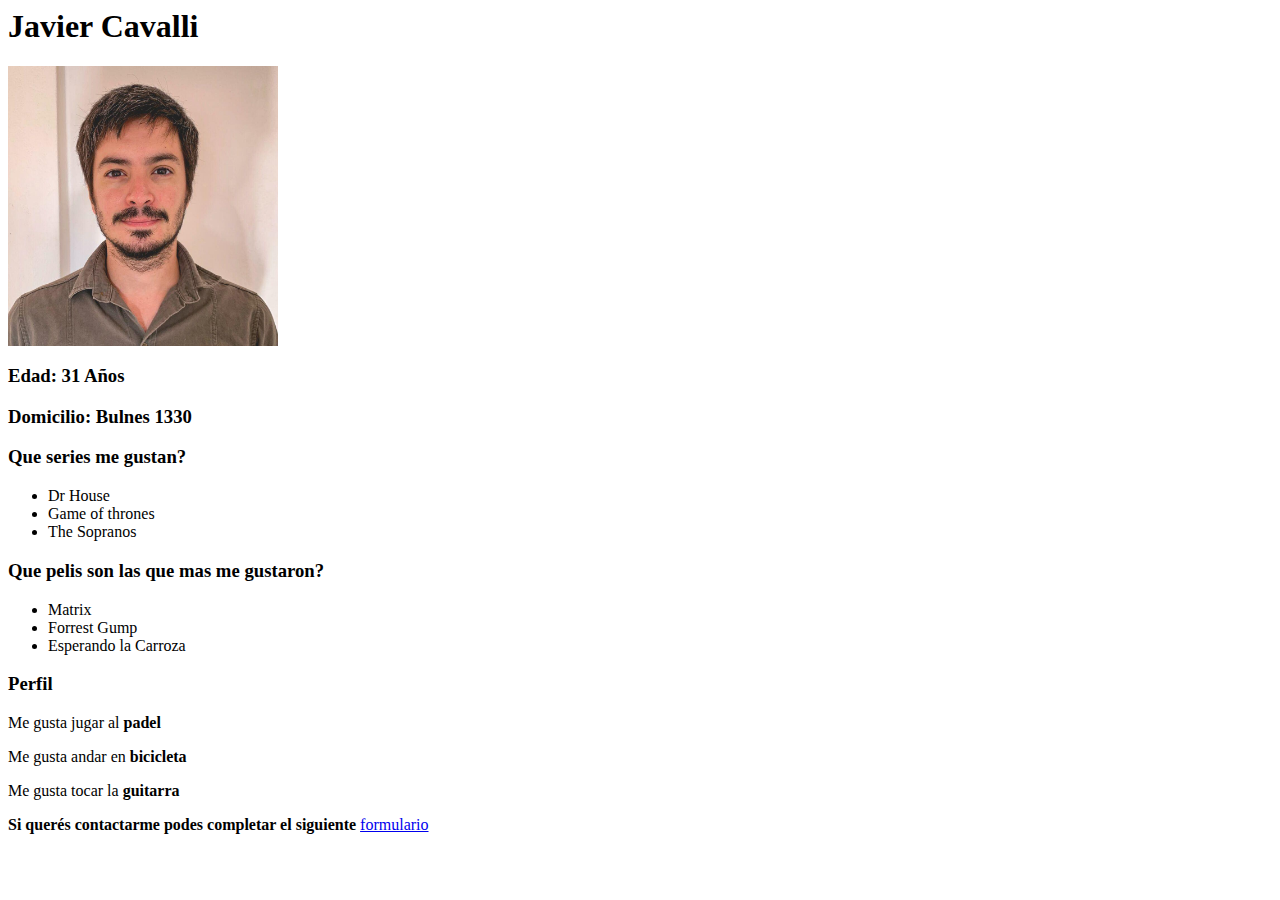
==== index.html @ f87e75db "12822  cambios de html" ====
<html lang="en">
<head>
    <meta charset="UTF-8">
    <meta http-equiv="X-UA-Compatible" content="IE=edge">
    <meta name="viewport" content="width=device-width, initial-scale=1.0">
    <title>Document</title>
</head>
<body>
    <div class="main-container">
        <div class="title">
            <h1>Javier Cavalli</h1>
        </div>
        <div class="picture-cv">
            <img src="img/foto-cv.png" alt="foto-cv" width="270">
        </div>
        <div class="personal-data">
            <h3>Edad: 31 Años</h3>
            <h3>Domicilio: Bulnes 1330</h3>
        </div>
        <div class="favourite-series">
            <h3>Que series me gustan?</h3>
            <ul>
                <li>Dr House</li>
                <li>Game of thrones</li>
                <li>The Sopranos</li>
            </ul>            
        </div>
        <div class="favourite-series">
            <h3>Que pelis son las que mas me gustaron?</h3>
            <ul>
                <li>Matrix</li>
                <li>Forrest Gump</li>
                <li>Esperando la Carroza</li>
            </ul>            
        </div>
        <div class="profile">
            <h3>Perfil</h3>
            <p>Me gusta jugar al <b>padel</b></p>
            <p>Me gusta andar en <b>bicicleta</b></p>
            <p>Me gusta tocar la <b>guitarra</b></p>
        </div>
        <div class="contact">
            <p><b>Si querés contactarme podes completar el siguiente</b> <a href="/formulario.html">formulario</a></p>
        </div>
    </div>

</body>
</html>
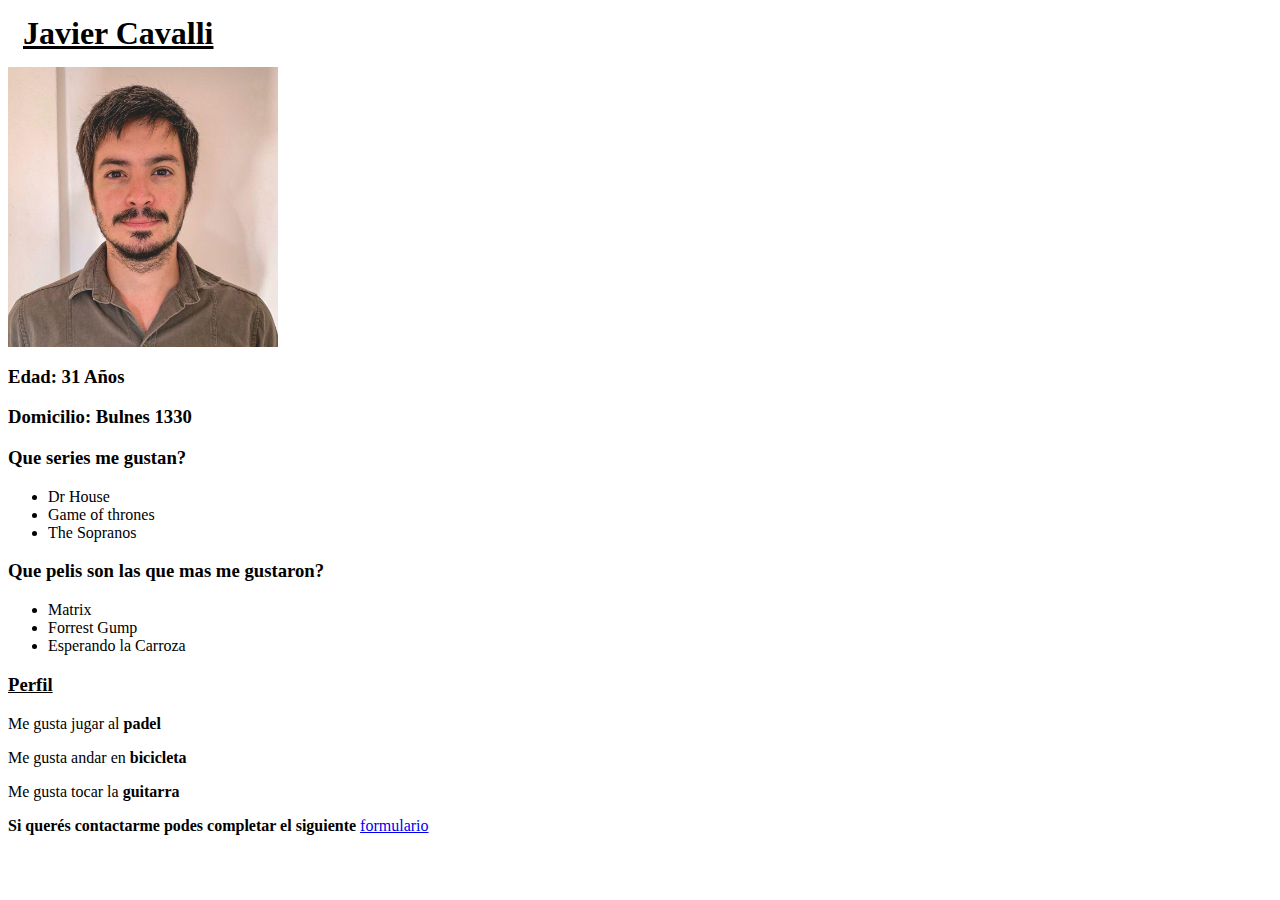
==== commit 8266939f: "12132022 jugando con el css" ====
--- a/index.html
+++ b/index.html
@@ -4,18 +4,19 @@
     <meta http-equiv="X-UA-Compatible" content="IE=edge">
     <meta name="viewport" content="width=device-width, initial-scale=1.0">
     <title>Document</title>
+    <link rel="stylesheet" href="styles.css">
 </head>
 <body>
     <div class="main-container">
         <div class="title">
-            <h1>Javier Cavalli</h1>
+            <h1 class="title-h1">Javier Cavalli</h1>
         </div>
         <div class="picture-cv">
             <img src="img/foto-cv.png" alt="foto-cv" width="270">
         </div>
         <div class="personal-data">
-            <h3>Edad: 31 Años</h3>
-            <h3>Domicilio: Bulnes 1330</h3>
+            <h3 class="personal-data-h3">Edad: 31 Años</h3>
+            <h3 class="personal-data-h3">Domicilio: Bulnes 1330</h3>
         </div>
         <div class="favourite-series">
             <h3>Que series me gustan?</h3>
@@ -34,10 +35,10 @@
             </ul>            
         </div>
         <div class="profile">
-            <h3>Perfil</h3>
-            <p>Me gusta jugar al <b>padel</b></p>
-            <p>Me gusta andar en <b>bicicleta</b></p>
-            <p>Me gusta tocar la <b>guitarra</b></p>
+            <h3 class="profile-h3">Perfil</h3>
+            <p class="profile-p-1">Me gusta jugar al <b>padel</b></p>
+            <p class="profile-p-2">Me gusta andar en <b>bicicleta</b></p>
+            <p class="profile-p-3">Me gusta tocar la <b>guitarra</b></p>
         </div>
         <div class="contact">
             <p><b>Si querés contactarme podes completar el siguiente</b> <a href="/formulario.html">formulario</a></p>
--- a/styles.css
+++ b/styles.css
@@ -0,0 +1,29 @@
+.title-h1 {
+  text-decoration: underline;
+  margin: 15px;
+}
+
+.personal-data-h3 {
+  font-weight: 800;
+}
+
+.profile-h3 {
+  text-decoration: underline;
+}
+
+.profile-p-1:hover {
+  background-color: black;
+  color: white;
+}
+
+.profile-p-2:hover {
+  background-color: black;
+  color: white;
+  transform: translate(42px, 18px);
+}
+
+.profile-p-3:hover {
+  background-color: black;
+  color: white;
+  rotate: 180deg;
+}
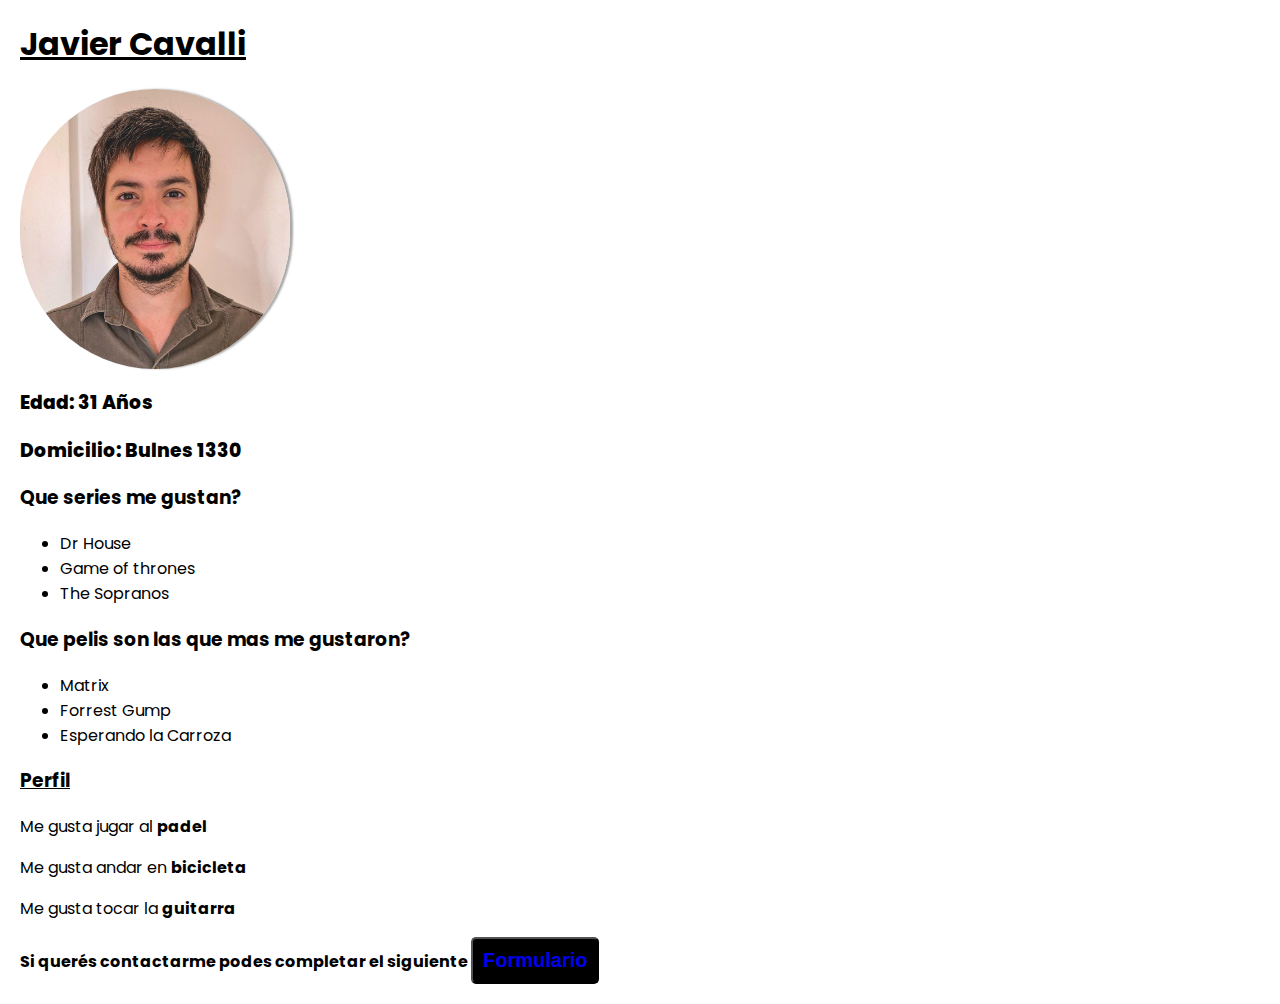
==== commit f3cfd7f8: "12192022 cambios de css" ====
--- a/index.html
+++ b/index.html
@@ -5,6 +5,10 @@
     <meta name="viewport" content="width=device-width, initial-scale=1.0">
     <title>Document</title>
     <link rel="stylesheet" href="styles.css">
+    <link rel="preconnect" href="https://fonts.googleapis.com">
+    <link rel="preconnect" href="https://fonts.gstatic.com" crossorigin>
+    <link href="https://fonts.googleapis.com/css2?family=Poppins:wght@200;400;500;600&display=swap" rel="stylesheet">
+    <link rel="stylesheet" href="https://cdnjs.cloudflare.com/ajax/libs/font-awesome/6.2.1/css/all.min.css" integrity="sha512-MV7K8+y+gLIBoVD59lQIYicR65iaqukzvf/nwasF0nqhPay5w/9lJmVM2hMDcnK1OnMGCdVK+iQrJ7lzPJQd1w==" crossorigin="anonymous" referrerpolicy="no-referrer" />
 </head>
 <body>
     <div class="main-container">
@@ -12,7 +16,7 @@
             <h1 class="title-h1">Javier Cavalli</h1>
         </div>
         <div class="picture-cv">
-            <img src="img/foto-cv.png" alt="foto-cv" width="270">
+            <img src="img/foto-cv.png" alt="foto-cv" width="270" class="picture-cv-try">
         </div>
         <div class="personal-data">
             <h3 class="personal-data-h3">Edad: 31 Años</h3>
@@ -21,27 +25,27 @@
         <div class="favourite-series">
             <h3>Que series me gustan?</h3>
             <ul>
-                <li>Dr House</li>
-                <li>Game of thrones</li>
-                <li>The Sopranos</li>
+                <li>Dr House <i class="fa-solid fa-stethoscope"></i></li>
+                <li>Game of thrones <i class="fa-solid fa-dragon"></i></li>
+                <li>The Sopranos <i class="fa-brands fa-redhat"></i></li>
             </ul>            
         </div>
         <div class="favourite-series">
-            <h3>Que pelis son las que mas me gustaron?</h3>
+            <h3>Que pelis son las que mas me gustaron? <i class="fa-solid fa-video"></i></h3>
             <ul>
-                <li>Matrix</li>
+                <li>Matrix </li>
                 <li>Forrest Gump</li>
                 <li>Esperando la Carroza</li>
             </ul>            
         </div>
         <div class="profile">
             <h3 class="profile-h3">Perfil</h3>
-            <p class="profile-p-1">Me gusta jugar al <b>padel</b></p>
-            <p class="profile-p-2">Me gusta andar en <b>bicicleta</b></p>
-            <p class="profile-p-3">Me gusta tocar la <b>guitarra</b></p>
+            <p class="profile-p-1">Me gusta jugar al <b>padel</b> <i class="fa-solid fa-table-tennis-paddle-ball"></i></p>
+            <p class="profile-p-2">Me gusta andar en <b>bicicleta</b> <i class="fa-solid fa-bicycle"></i></p>
+            <p class="profile-p-3">Me gusta tocar la <b>guitarra</b> <i class="fa-solid fa-guitar"></i></p>
         </div>
         <div class="contact">
-            <p><b>Si querés contactarme podes completar el siguiente</b> <a href="/formulario.html">formulario</a></p>
+            <p><b>Si querés contactarme podes completar el siguiente </b><button class="form-button"><a class="form-button-a" href="/formulario.html">Formulario</a></button></p>
         </div>
     </div>
 
--- a/styles.css
+++ b/styles.css
@@ -1,6 +1,10 @@
+body {
+  font-family: "Poppins", serif;
+  margin: 20px;
+}
+
 .title-h1 {
   text-decoration: underline;
-  margin: 15px;
 }
 
 .personal-data-h3 {
@@ -11,19 +15,58 @@
   text-decoration: underline;
 }
 
+.profile-p-1 {
+  width: fit-content;
+}
+.profile-p-2 {
+  width: fit-content;
+}
+.profile-p-3 {
+  width: fit-content;
+}
+
 .profile-p-1:hover {
   background-color: black;
   color: white;
+  transition: 0.5s;
 }
 
 .profile-p-2:hover {
   background-color: black;
   color: white;
-  transform: translate(42px, 18px);
+  transition: 0.5s;
 }
 
 .profile-p-3:hover {
   background-color: black;
   color: white;
-  rotate: 180deg;
+  transition: 0.5s;
 }
+
+.picture-cv-try {
+  border-radius: 140px;
+  align-items: center;
+  justify-content: center;
+  box-shadow: 3px 0px 2px rgb(169, 169, 169);
+}
+
+.form-button {
+  background-color: #000000;
+  font-size: 20px;
+  font-weight: bold;
+  border-radius: 5px;
+  padding: 10px;
+}
+
+.form-button:hover {
+  background-color: #ffffff;
+  transition: 0.5s;
+  border-color: #ffffff;
+  box-shadow: #ffffff;
+  border-style: none;
+  border: 3px solid transparent;
+}
+
+.form-button-a {
+  text-decoration: none;
+}
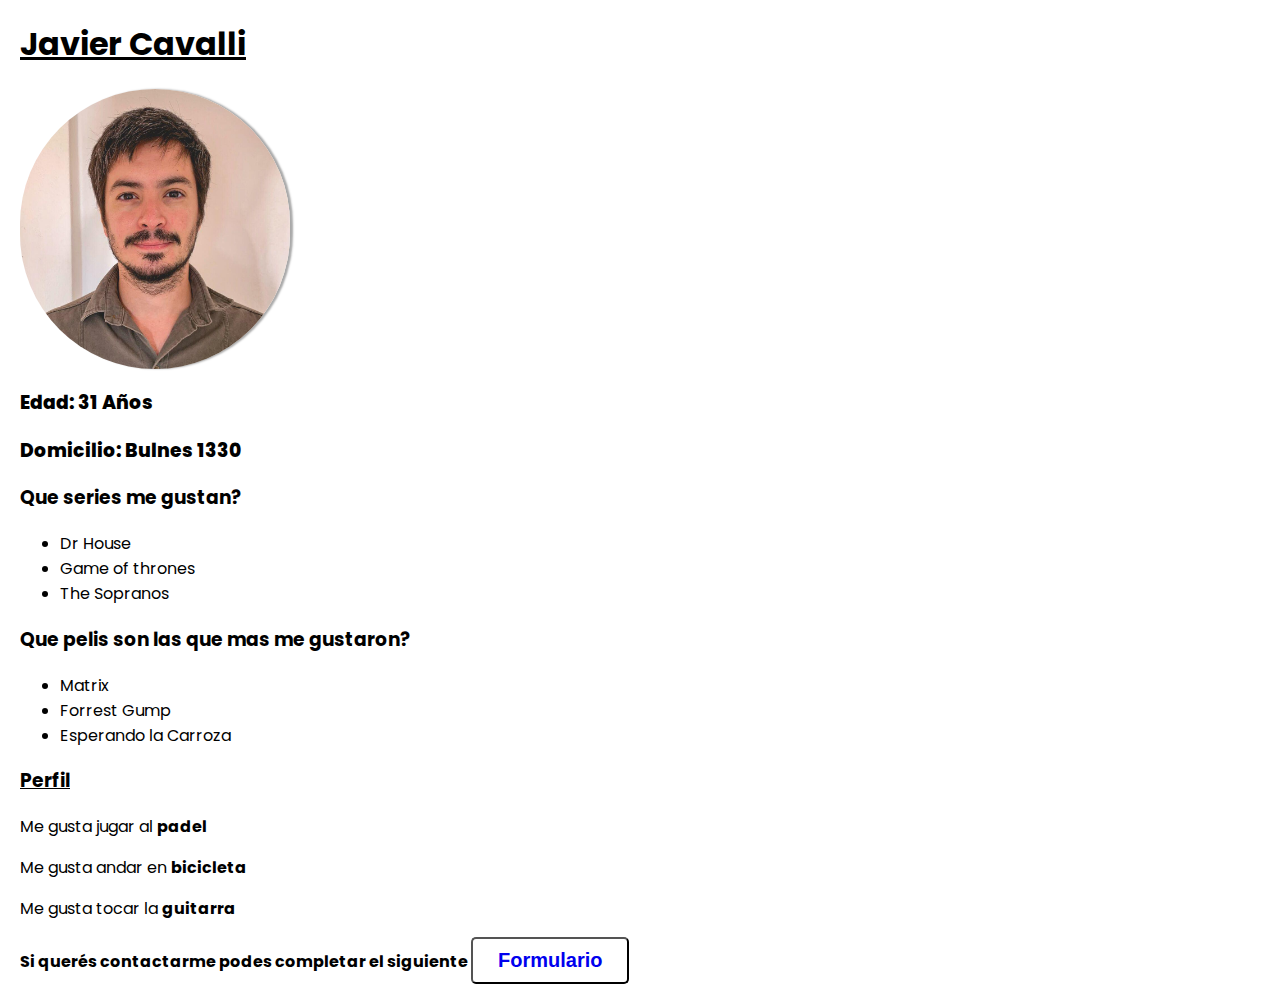
==== commit ec9c8b44: "12192022 mas cambios css" ====
--- a/index.html
+++ b/index.html
@@ -50,4 +50,6 @@
     </div>
 
 </body>
-</html>+</html>
+
+
--- a/styles.css
+++ b/styles.css
@@ -1,6 +1,10 @@
 body {
   font-family: "Poppins", serif;
   margin: 20px;
+}
+
+a:visited {
+  color: #5957df;
 }
 
 .title-h1 {
@@ -51,18 +55,17 @@
 }
 
 .form-button {
-  background-color: #000000;
+  border-color: #000000;
+  background-color: #ffffff;
   font-size: 20px;
   font-weight: bold;
   border-radius: 5px;
-  padding: 10px;
+  padding: 10px 25px 10px 25px;
 }
 
 .form-button:hover {
-  background-color: #ffffff;
+  background-color: #000000;
   transition: 0.5s;
-  border-color: #ffffff;
-  box-shadow: #ffffff;
   border-style: none;
   border: 3px solid transparent;
 }
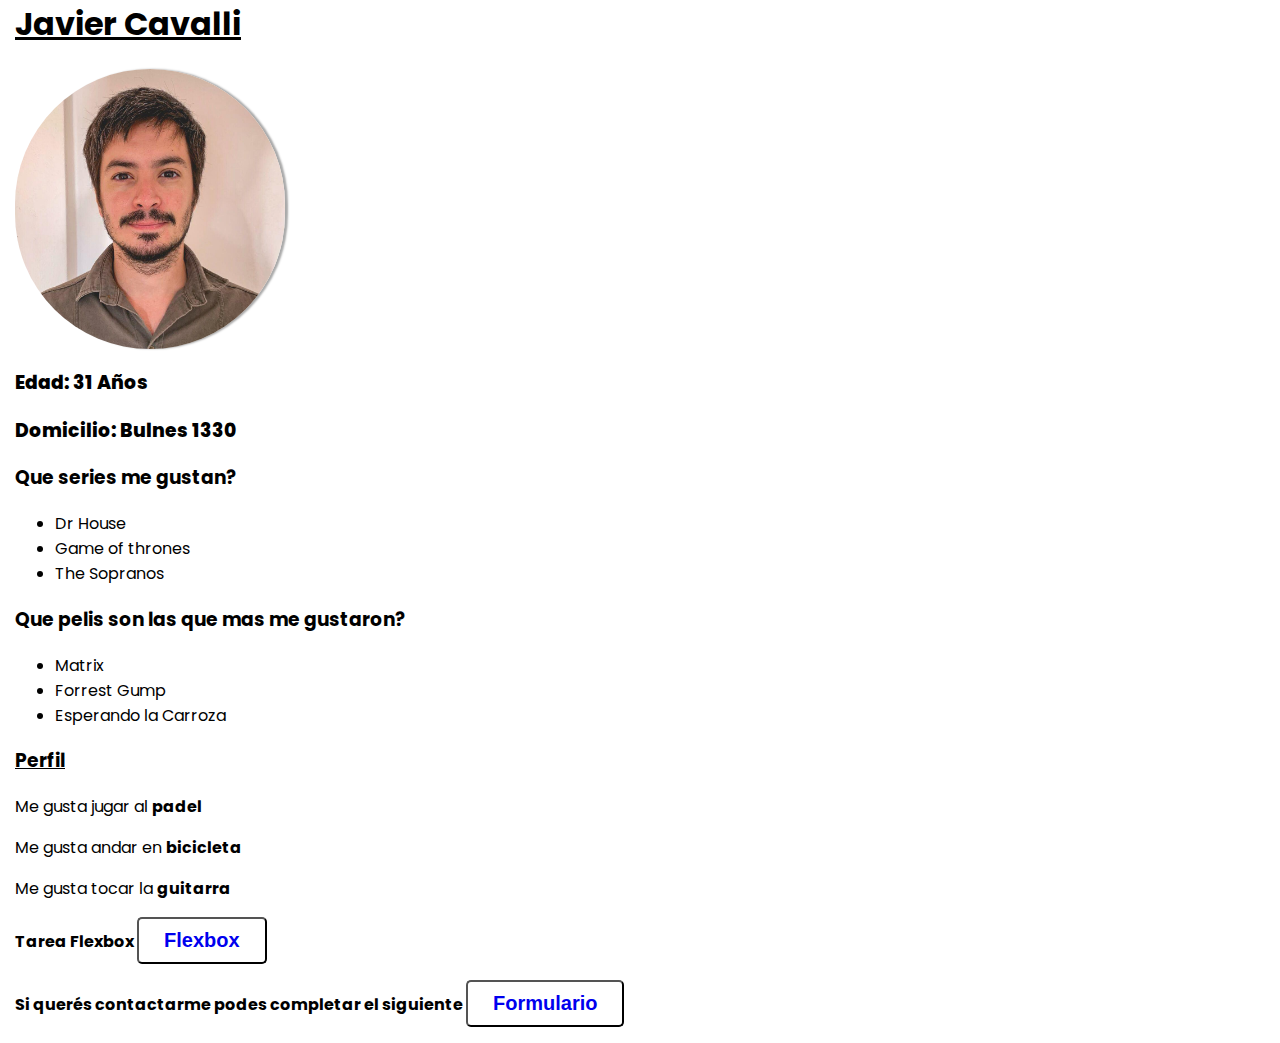
==== commit d28d7014: "tarea flexbox" ====
--- a/index.html
+++ b/index.html
@@ -11,7 +11,7 @@
     <link rel="stylesheet" href="https://cdnjs.cloudflare.com/ajax/libs/font-awesome/6.2.1/css/all.min.css" integrity="sha512-MV7K8+y+gLIBoVD59lQIYicR65iaqukzvf/nwasF0nqhPay5w/9lJmVM2hMDcnK1OnMGCdVK+iQrJ7lzPJQd1w==" crossorigin="anonymous" referrerpolicy="no-referrer" />
 </head>
 <body>
-    <div class="main-container">
+    <div class="index-main-container">
         <div class="title">
             <h1 class="title-h1">Javier Cavalli</h1>
         </div>
@@ -45,6 +45,7 @@
             <p class="profile-p-3">Me gusta tocar la <b>guitarra</b> <i class="fa-solid fa-guitar"></i></p>
         </div>
         <div class="contact">
+            <p><b>Tarea Flexbox </b><button class="form-button"><a class="form-button-a" href="/flexbox.html">Flexbox</a></button></p>
             <p><b>Si querés contactarme podes completar el siguiente </b><button class="form-button"><a class="form-button-a" href="/formulario.html">Formulario</a></button></p>
         </div>
     </div>
--- a/styles.css
+++ b/styles.css
@@ -1,10 +1,14 @@
 body {
   font-family: "Poppins", serif;
-  margin: 20px;
+  margin: 0px;
 }
 
 a:visited {
   color: #5957df;
+}
+
+.index-main-container {
+  margin-left: 15px;
 }
 
 .title-h1 {
@@ -54,6 +58,10 @@
   box-shadow: 3px 0px 2px rgb(169, 169, 169);
 }
 
+.form-main-container {
+  margin: 20px;
+}
+
 .form-button {
   border-color: #000000;
   background-color: #ffffff;
@@ -63,6 +71,12 @@
   padding: 10px 25px 10px 25px;
 }
 
+.fb-title {
+  display: flex;
+  align-items: center;
+  justify-content: center;
+}
+
 .form-button:hover {
   background-color: #000000;
   transition: 0.5s;
@@ -70,6 +84,87 @@
   border: 3px solid transparent;
 }
 
+.form-button-fb {
+  border-color: #000000;
+  background-color: #ffffff;
+  font-size: 20px;
+  font-weight: bold;
+  border-radius: 5px;
+  padding: 10px 25px 10px 25px;
+  margin: 30px;
+}
+
+.form-button-fb:hover {
+  background-color: #000000;
+  transition: 0.5s;
+  border-style: none;
+  border: 3px solid transparent;
+}
+
+.fb-button {
+  display: flex;
+  align-items: center;
+  justify-content: center;
+}
+
 .form-button-a {
   text-decoration: none;
 }
+
+.caja-roja {
+  width: 250px;
+  height: 250px;
+  background-color: red;
+}
+
+.caja-azul {
+  width: 250px;
+  height: 250px;
+  background-color: blue;
+}
+
+.caja-verde {
+  width: 250px;
+  height: 250px;
+  background-color: green;
+  justify-content: right;
+}
+
+.ejemplo-uno {
+  display: flex;
+  flex-direction: column;
+  align-items: flex-end;
+  justify-content: right;
+}
+
+.ejemplo-dos {
+  display: flex;
+  flex-direction: row-reverse;
+  align-items: center;
+  justify-content: center;
+  margin: 300px 0px 300px 0px;
+}
+
+.ejemplo-tres {
+  display: flex;
+  flex-direction: row;
+  align-items: center;
+  justify-content: space-between;
+  margin: 300px 0px 300px 0px;
+}
+
+.ejercicio-title {
+  display: flex;
+  align-items: center;
+  justify-content: center;
+}
+
+.fb-number {
+  display: flex;
+  color: #fff;
+  font-weight: 500;
+  padding-top: 35%;
+  justify-content: center;
+  align-items: center;
+  align-content: center;
+}
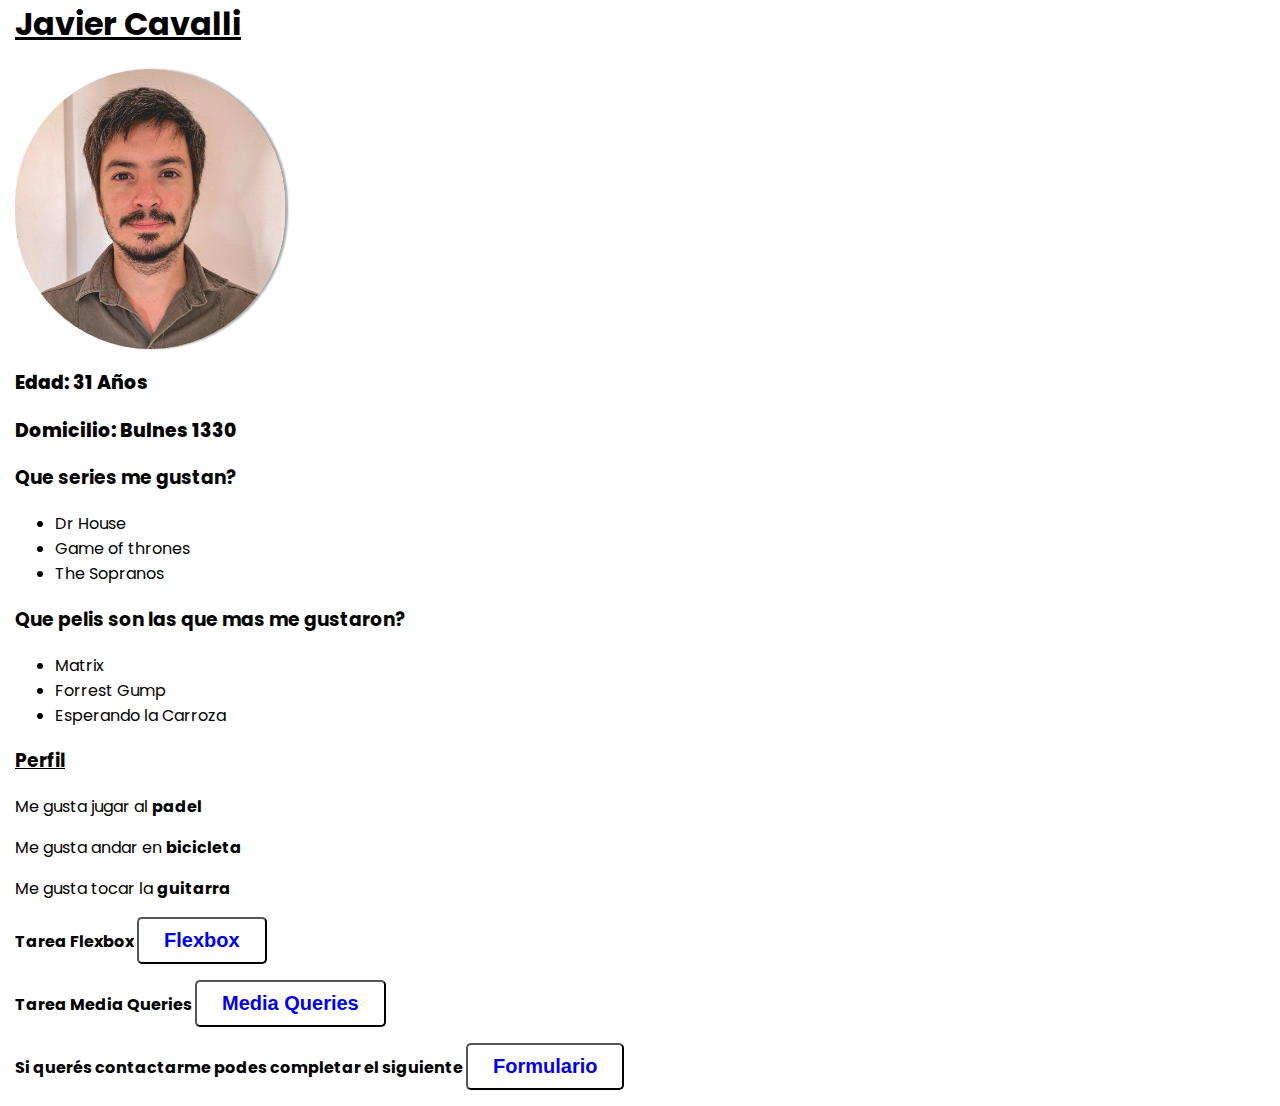
==== commit 2ef66750: "tarea media queries" ====
--- a/index.html
+++ b/index.html
@@ -46,6 +46,7 @@
         </div>
         <div class="contact">
             <p><b>Tarea Flexbox </b><button class="form-button"><a class="form-button-a" href="/flexbox.html">Flexbox</a></button></p>
+            <p><b>Tarea Media Queries </b><button class="form-button"><a class="form-button-a" href="/mediaqueries.html">Media Queries</a></button></p>
             <p><b>Si querés contactarme podes completar el siguiente </b><button class="form-button"><a class="form-button-a" href="/formulario.html">Formulario</a></button></p>
         </div>
     </div>
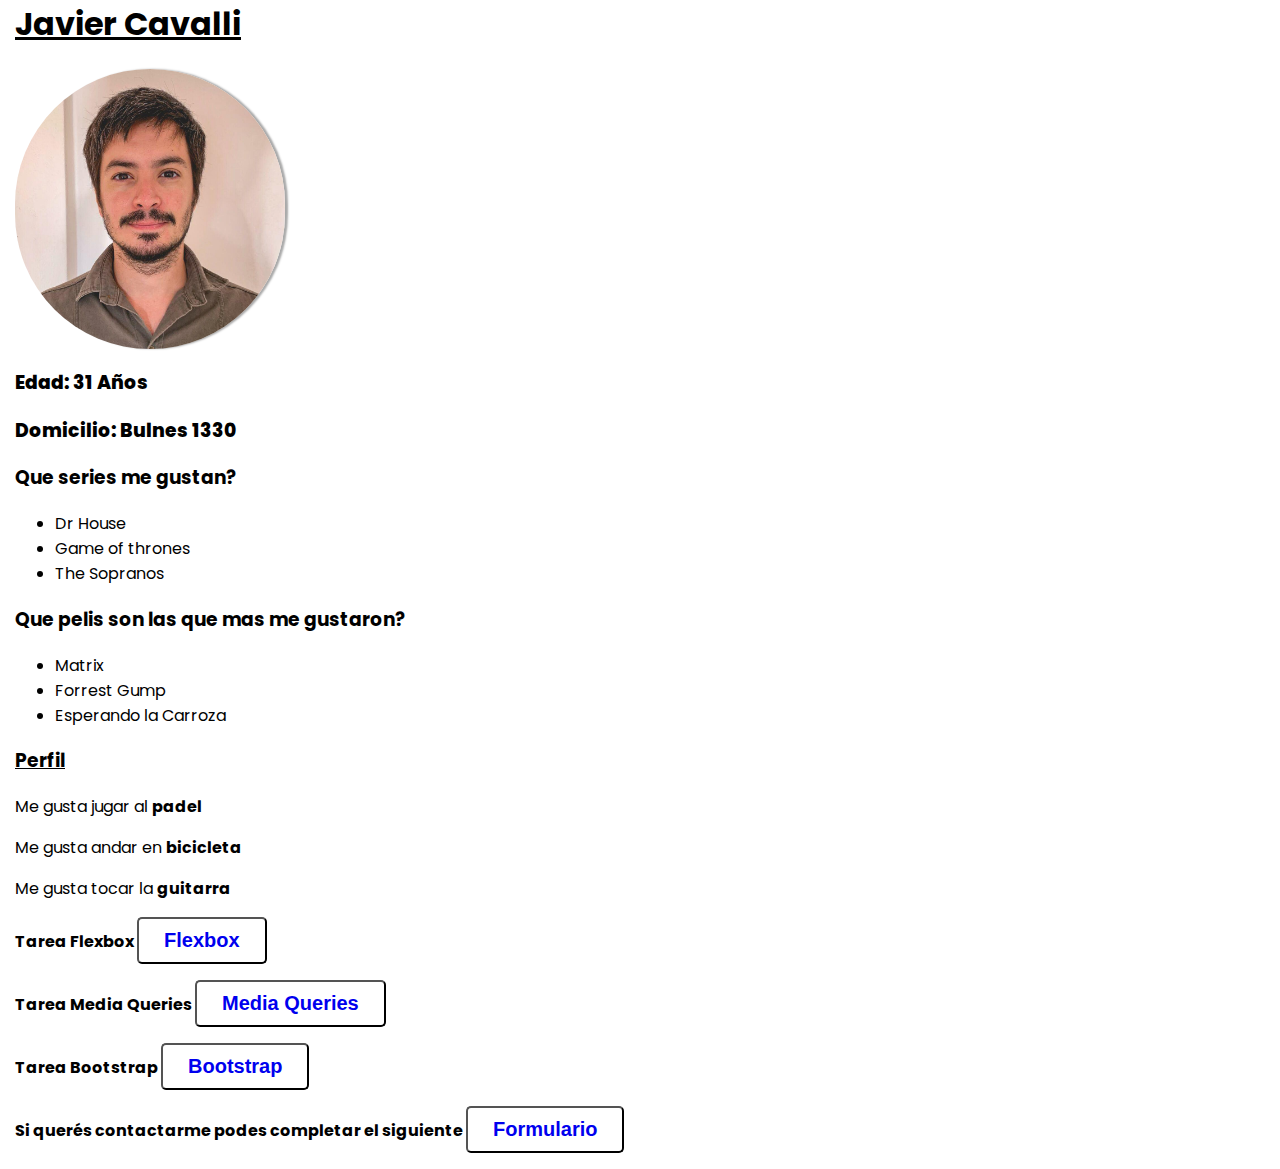
==== commit 4db02b38: "tarea bootstrap" ====
--- a/index.html
+++ b/index.html
@@ -47,6 +47,7 @@
         <div class="contact">
             <p><b>Tarea Flexbox </b><button class="form-button"><a class="form-button-a" href="/flexbox.html">Flexbox</a></button></p>
             <p><b>Tarea Media Queries </b><button class="form-button"><a class="form-button-a" href="/mediaqueries.html">Media Queries</a></button></p>
+            <p><b>Tarea Bootstrap </b><button class="form-button"><a class="form-button-a" href="/bootstrap.html">Bootstrap</a></button></p>
             <p><b>Si querés contactarme podes completar el siguiente </b><button class="form-button"><a class="form-button-a" href="/formulario.html">Formulario</a></button></p>
         </div>
     </div>
